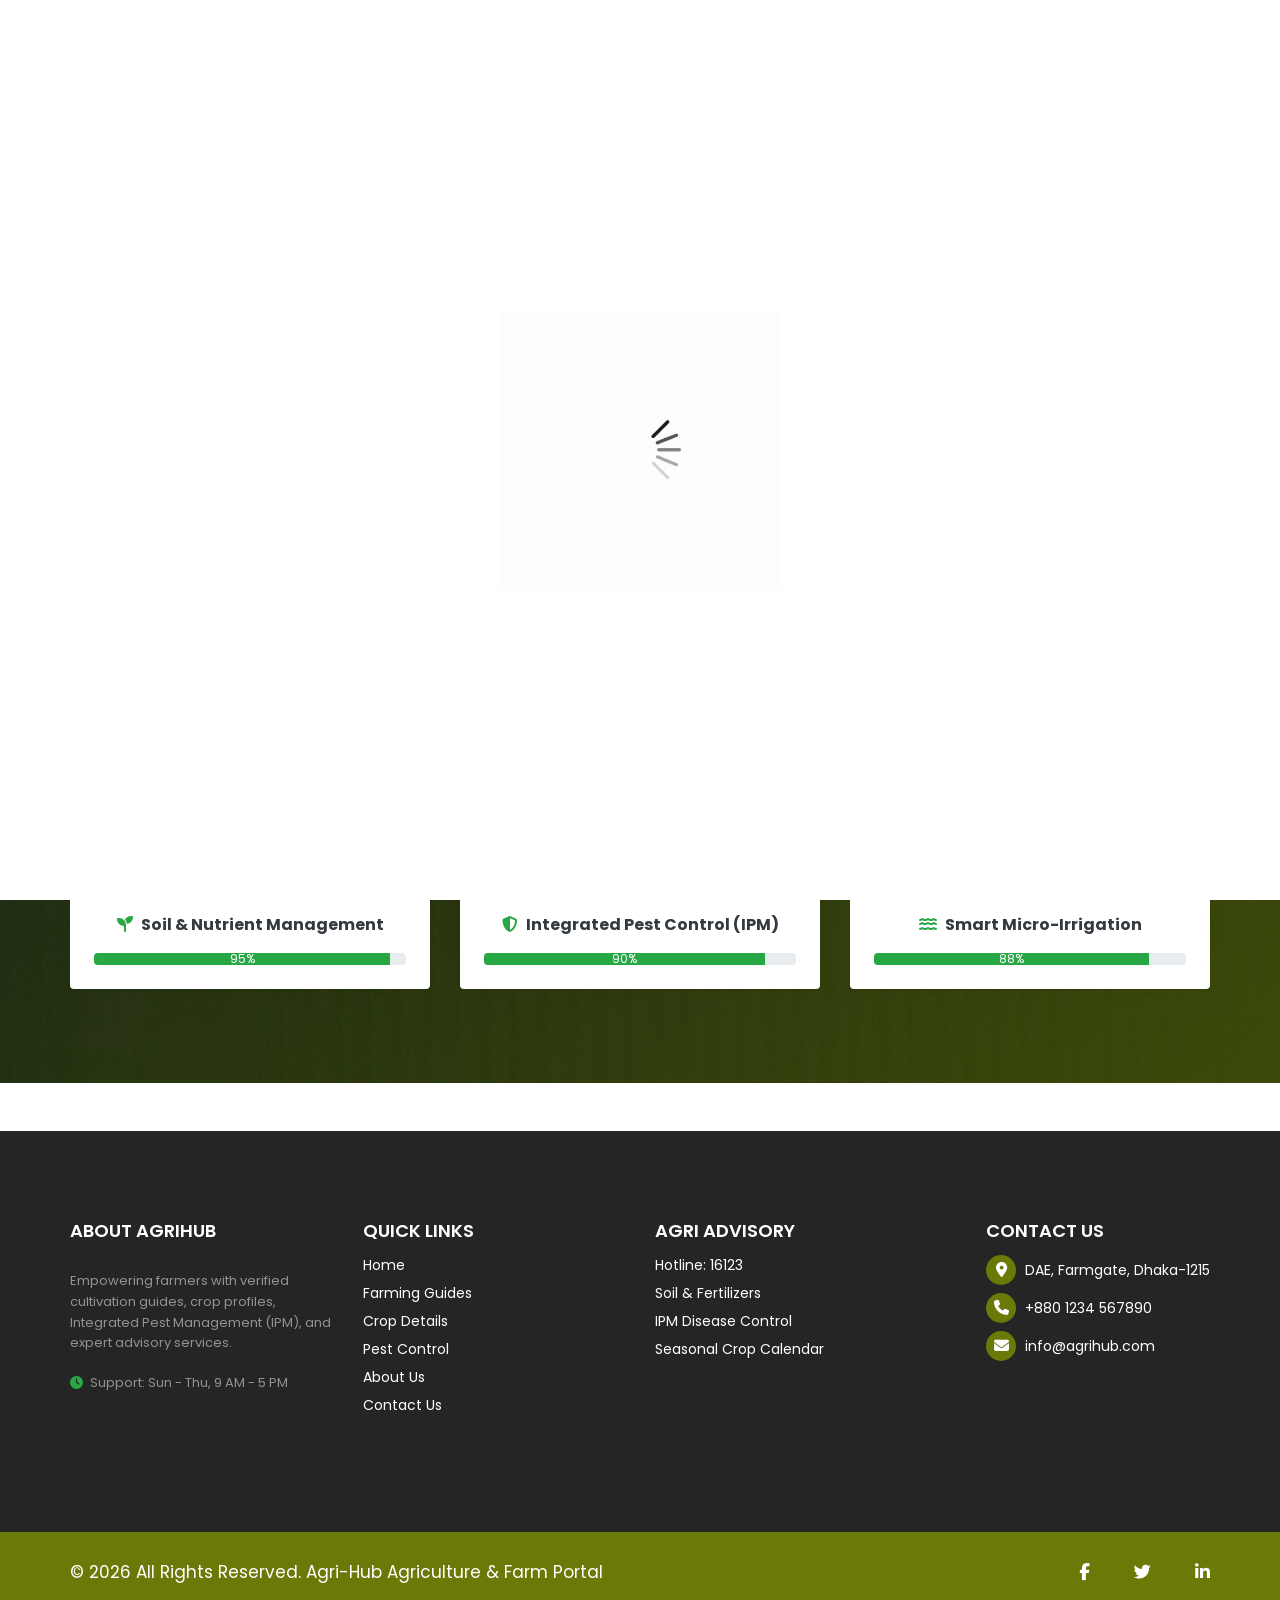
==== about.html @ 5b48caaa "init" ====
<!DOCTYPE html>
<html lang="en">
<head>
   <meta charset="utf-8">
   <meta http-equiv="X-UA-Compatible" content="IE=edge">
   <meta name="viewport" content="width=device-width, initial-scale=1">
   <title>About Us - AgriHub</title>
   
   <link rel="stylesheet" href="css/bootstrap.min.css">
   <link rel="stylesheet" href="css/style.css">
   <link rel="stylesheet" href="css/responsive.css">
   <link rel="icon" href="images/fevicon.png" type="image/gif" />
   <link rel="stylesheet" href="css/owl.carousel.min.css">
   <link rel="stylesheet" href="https://cdnjs.cloudflare.com/ajax/libs/font-awesome/6.7.2/css/all.min.css">
   <link rel="stylesheet" href="css/bootstrap-datepicker.min.css">
</head>
<body class="main-layout inner_page about_page">

   <!-- loader -->
   <div class="loader_bg">
      <div class="loader"><img src="images/loading.gif" alt="#"/></div>
   </div>

   <!-- header section -->
   <header class="header-area">
      <div class="container-fluid px-lg-4">
         <div class="row align-items-center">
            <div class="col-lg-3 col-md-3 col-6">
               <div class="logo">
                  <a href="index.html" class="d-flex align-items-center font-weight-bold text-decoration-none">
                     <i class="fa fa-leaf text-success mr-2" style="font-size: 22px;"></i>
                     <span class="text-dark h4 font-weight-bold mb-0">Agri<span style="color: #6b7908;">Hub</span></span>
                  </a>
               </div>
            </div>
            <div class="col-lg-9 col-md-9 col-6">
               <div class="navbar-area">
                  <nav class="site-navbar">
                     <ul class="nav-menu">
                        <li><a href="index.html">Home</a></li>
                        <li><a href="farming-guides.html">Farming Guides</a></li>
                        <li><a href="crop-details.html">Crop Details</a></li>
                        <li><a href="pest-control.html">Pest Control</a></li>
                        <li><a class="active" href="about.html">About Us</a></li>
                        <li><a href="faq.html">FAQ</a></li>
                        <li><a href="contact.html">Contact</a></li>
                     </ul>
                  </nav>
               </div>
            </div>
         </div>
      </div>
   </header>

   <div class="full_bg"></div>

   <!-- about section -->
   <div class="about mt-5">
      <div class="container-fluid">
         <div class="row d_flex">
            <div class="col-lg-6 col-md-12">
               <div class="titlepage text_align_left">
                  <span>About Us</span>
                  <h2>AGRICULTURE MARKET</h2>
                  <p>We are dedicated to revolutionizing agriculture with sustainable farming methods, fresh organic produce, and modern agricultural solutions. Our team of agronomists and farm specialists work round the clock to deliver excellence.</p>
                  <p class="mt-3">Founded to empower rural farming communities, Agri-Hub bridges traditional field knowledge with scientific research. We strive to improve farmers' livelihoods through actionable insights, weather alerts, and sustainable cultivation practices.</p>
               </div>
            </div>
            <div class="col-lg-6 col-md-12">
               <div class="row d_flex">
                  <div class="col-md-7">
                     <div class="about_img">
                        <figure><img src="images/about_img.jpg" alt="About Agri Hub"/></figure>
                     </div>
                  </div>
                  <div class="col-md-5">
                     <div class="about_img">
                        <figure><img src="images/about_img1.jpg" alt="Agricultural Specialist"/></figure>
                     </div>
                  </div>
               </div>
            </div>
         </div>
      </div>
   </div>

   <!-- competencies section -->
   <div class="choose my-5">
      <div class="container">
         <div class="row">
            <div class="col-md-12">
               <div class="titlepage text_align_center">
                  <h2>Agricultural Competencies & Expertise</h2>
               </div>
            </div>
         </div>
         <div class="row">
            <div class="col-md-4 mb-4">
               <div class="card border-0 shadow-sm p-4 text-center">
                  <h4 class="font-weight-bold text-dark"><i class="fa fa-seedling text-success mr-2"></i>Soil & Nutrient Management</h4>
                  <div class="progress mt-3" style="height: 12px;">
                     <div class="progress-bar bg-success" role="progressbar" style="width: 95%;" aria-valuenow="95" aria-valuemin="0" aria-valuemax="100">95%</div>
                  </div>
               </div>
            </div>
            <div class="col-md-4 mb-4">
               <div class="card border-0 shadow-sm p-4 text-center">
                  <h4 class="font-weight-bold text-dark"><i class="fa fa-shield-alt text-success mr-2"></i>Integrated Pest Control (IPM)</h4>
                  <div class="progress mt-3" style="height: 12px;">
                     <div class="progress-bar bg-success" role="progressbar" style="width: 90%;" aria-valuenow="90" aria-valuemin="0" aria-valuemax="100">90%</div>
                  </div>
               </div>
            </div>
            <div class="col-md-4 mb-4">
               <div class="card border-0 shadow-sm p-4 text-center">
                  <h4 class="font-weight-bold text-dark"><i class="fa fa-water text-success mr-2"></i>Smart Micro-Irrigation</h4>
                  <div class="progress mt-3" style="height: 12px;">
                     <div class="progress-bar bg-success" role="progressbar" style="width: 88%;" aria-valuenow="88" aria-valuemin="0" aria-valuemax="100">88%</div>
                  </div>
               </div>
            </div>
         </div>
      </div>
   </div>

   <!-- footer -->
   <footer>
      <div class="footer">
         <div class="container">
            <div class="row">
               <div class="col-lg-3 col-md-6 mb-4">
                  <div class="hedingh3 text_align_left">
                     <h3>About AgriHub</h3>
                     <p class="text-white-50 small mt-3" style="line-height: 1.6;">Empowering farmers with verified cultivation guides, crop profiles, Integrated Pest Management (IPM), and expert advisory services.</p>
                     <p class="text-white-50 small mb-0"><i class="fa fa-clock mr-1 text-success"></i> Support: Sun - Thu, 9 AM - 5 PM</p>
                  </div>
               </div>
               <div class="col-lg-3 col-md-6 mb-4">
                  <div class="hedingh3 text_align_left">
                     <h3>Quick Links</h3>
                     <ul class="menu_footer">
                        <li><a href="index.html">Home</a></li>
                        <li><a href="farming-guides.html">Farming Guides</a></li>
                        <li><a href="crop-details.html">Crop Details</a></li>
                        <li><a href="pest-control.html">Pest Control</a></li>
                        <li><a href="about.html">About Us</a></li>
                        <li><a href="contact.html">Contact Us</a></li>
                     </ul>
                  </div>
               </div>
               <div class="col-lg-3 col-md-6 mb-4">
                  <div class="hedingh3 text_align_left">
                     <h3>Agri Advisory</h3>
                     <ul class="menu_footer">
                        <li><a href="contact.html">Hotline: 16123</a></li>
                        <li><a href="farming-guides.html">Soil & Fertilizers</a></li>
                        <li><a href="pest-control.html">IPM Disease Control</a></li>
                        <li><a href="crop-details.html">Seasonal Crop Calendar</a></li>
                     </ul>
                  </div>
               </div>
               <div class="col-lg-3 col-md-6 mb-4">
                  <div class="hedingh3 flot_right text_align_left">
                     <h3>Contact Us</h3>
                     <ul class="top_infomation">
                        <li><i class="fa fa-map-marker-alt" aria-hidden="true"></i> DAE, Farmgate, Dhaka-1215</li>
                        <li><i class="fa fa-phone" aria-hidden="true"></i> +880 1234 567890</li>
                        <li><i class="fa fa-envelope" aria-hidden="true"></i> <a href="mailto:info@agrihub.com">info@agrihub.com</a></li>
                     </ul>
                  </div>
               </div>
            </div>
         </div>
           
         <div class="copyright">
            <div class="container">
               <div class="row d_flex">
                  <div class="col-md-8">
                     <p>© 2026 All Rights Reserved. Agri-Hub Agriculture & Farm Portal</p>
                  </div>
                  <div class="col-md-4">
                     <ul class="social_icon">
                        <li><a href="javascript:void(0)"><i class="fa-brands fa-facebook-f" aria-hidden="true"></i></a></li>
                        <li><a href="javascript:void(0)"><i class="fa-brands fa-twitter" aria-hidden="true"></i></a></li>
                        <li><a href="javascript:void(0)"><i class="fa-brands fa-linkedin-in" aria-hidden="true"></i></a></li>
                     </ul>
                  </div>
               </div>
            </div>
         </div>
      </div>
   </footer>

   <!-- Javascript files-->
   <script src="js/jquery.min.js"></script>
   <script src="js/bootstrap.bundle.min.js"></script>
   <script src="js/jquery-3.0.0.min.js"></script>
   <script src="js/owl.carousel.min.js"></script>
   <script src="js/bootstrap-datepicker.min.js"></script>
   <script src="js/custom.js"></script>
</body>
</html>
---- css/style.css ----
/*--------------------------------------------------------------------- 
File Name: style.css 
---------------------------------------------------------------------*/


/*--------------------------------------------------------------------- 
import Fonts -
--------------------------------------------------------------------*/

@import url('https://fonts.googleapis.com/css?family=Poppins:100,100i,200,200i,300,300i,400,400i,500,500i,600,600i,700,700i,800,800i,900,900i');
@import url('https://fonts.googleapis.com/css?family=Roboto:300,400,500,700,900&display=swap');
@import url('https://fonts.googleapis.com/css?family=Raleway:400,500,600,700,800,900&display=swap');

/*****---------------------------------------- 1) 
 2) font-family: 'Poppins', sans-serif;
 ----------------------------------------*****/


/*--------------------------------------------------------------------- 
import Files 
---------------------------------------------------------------------*/

@import url(normalize.css);
@import url(icomoon.css);
@import url(font-awesome.min.css);
@import url(nice-select.css);

/*--------------------------------------------------------------------- 
basic 
---------------------------------------------------------------------*/

* {
    box-sizing: border-box !important;
}

.container {
    max-width: 1170px;
}

html {
    scroll-behavior: smooth;
    overflow-x: hidden;
}

body {
    color: #666666;
    font-size: 14px;
    font-family: 'Poppins', sans-serif;
    line-height: 1.80857;
    font-weight: normal;
    overflow-x: hidden;
}

a {
    color: #1f1f1f;
    text-decoration: none !important;
    outline: none !important;
    -webkit-transition: all .3s ease-in-out;
    -moz-transition: all .3s ease-in-out;
    -ms-transition: all .3s ease-in-out;
    -o-transition: all .3s ease-in-out;
    transition: all .3s ease-in-out;
}

h1,
h2,
h3,
h4,
h5,
h6 {
    letter-spacing: 0;
    font-weight: normal;
    position: relative;
    padding: 0;
    font-weight: normal;
    line-height: normal;
    color: #111111;
    margin: 0
}

h1 {
    font-size: 24px;
}

h2 {
    font-size: 22px;
}

h3 {
    font-size: 18px;
}

h4 {
    font-size: 16px
}

h5 {
    font-size: 14px
}

h6 {
    font-size: 13px
}

*,
*::after,
*::before {
    -webkit-box-sizing: border-box;
    -moz-box-sizing: border-box;
    box-sizing: border-box;
}

h1 a,
h2 a,
h3 a,
h4 a,
h5 a,
h6 a {
    color: #212121;
    text-decoration: none!important;
    opacity: 1
}

button:focus {
    outline: none;
}

ul,
li,
ol {
    margin: 0px;
    padding: 0px;
    list-style: none;
}

p {
    margin: 0px;
    font-weight: normal;
    font-size: 17px;
    line-height: 28px;
    color: #2d2d2d;
}

a {
    color: #222222;
    text-decoration: none;
    outline: none !important;
}

a,
.btn {
    text-decoration: none !important;
    outline: none !important;
    -webkit-transition: all .3s ease-in-out;
    -moz-transition: all .3s ease-in-out;
    -ms-transition: all .3s ease-in-out;
    -o-transition: all .3s ease-in-out;
    transition: all .3s ease-in-out;
}

img {
    max-width: 100%;
    height: auto;
}

 :focus {
    outline: 0;
}

.btn-custom {
    margin-top: 20px;
    background-color: transparent !important;
    border: 2px solid #ddd;
    padding: 12px 40px;
    font-size: 16px;
}

.lead {
    font-size: 18px;
    line-height: 30px;
    color: #767676;
    margin: 0;
    padding: 0;
}

.form-control:focus {
    border-color: #ffffff !important;
    box-shadow: 0 0 0 .2rem rgba(255, 255, 255, .25);
}

.navbar-form input {
    border: none !important;
}

.badge {
    font-weight: 500;
}

blockquote {
    margin: 20px 0 20px;
    padding: 30px;
}

button {
    border: 0;
    margin: 0;
    padding: 0;
    cursor: pointer;
}

.full {
    float: left;
    width: 100%;
}

.full {
    width: 100%;
    float: left;
    margin: 0;
    padding: 0;
}

.titlepage {
    padding-bottom: 50px;
}
.titlepage span  {
    font-size: 24px;
    color: #6b7908;
    line-height: 30px;
    font-weight: bold;
    padding-bottom: 15px;
    display:block;
    text-transform: uppercase;
}
.titlepage h2 {
    font-size: 28px;
    color: #999998;
    line-height: 36px;
    font-weight: bold;
    display: block;
    text-transform: uppercase;
}

.titlepage p {
    padding-top: 0px;
}

.d_flex {
    display: flex;
    align-items: center;
    flex-wrap: wrap;
}

.read_more {
    font-size: 16px;
    background: #323232;
    max-width: 203px;
    width: 100%;
    transition: ease-in all 0.5s;
    color: #fff;
    display: block;
    height: 80px;
    line-height: 80px;
    text-align: center;
    border-radius: 5px;
    text-transform: uppercase;
    font-weight: bold;
}

.read_more:hover {
    background: #6b7908;
    color: #fff;
}

.text_align_left {
    text-align: left;
}

.text_align_right {
    text-align: right;
}

.text_align_center {
    text-align: center;
}

.img_responsive {
    max-width: 100%;
}


/**-- heading section --**/


/*---------------------------- preloader area ----------------------------*/

.loader_bg {
    position: fixed;
    z-index: 9999999;
    background: #fff;
    width: 100%;
    height: 100%;
}

.loader {
    height: 100%;
    width: 100%;
    position: absolute;
    left: 0;
    top: 0;
    display: flex;
    justify-content: center;
    align-items: center;
}

.loader img {
    width: 280px;
}


/*-- header --*/

/*-- header --*/

.header-area {
    border-top: #6b7908 solid 5px;
    width: 100%;
    position: sticky;
    top: 0;
    z-index: 99999;
    min-height: 75px;
    background: rgba(255, 255, 255, 0.96);
    backdrop-filter: blur(10px);
    box-shadow: 0 4px 20px rgba(0, 0, 0, 0.08);
    display: flex;
    align-items: center;
}

.logo a {
    color: #1c1c1b;
    font-size: 24px;
    font-weight: 700;
    text-transform: uppercase;
    text-decoration: none;
}
.logo a span {
    color: #6b7908;  
}

.navbar-area {
    text-align: center;
    display: flex;
    justify-content: center;
}

.site-navbar {
    display: flex;
    justify-content: space-between;
    align-items: center;
}

.site-navbar ul.nav-menu {
    margin: 0;
    padding: 0;
    list-style: none;
    display: flex;
    align-items: center;
    gap: 8px;
}

.site-navbar ul.nav-menu li {
    padding-right: 0;
}

.site-navbar ul.nav-menu li a {
    color: #2c3e50;
    font-size: 15px;
    font-weight: 600;
    padding: 8px 18px;
    border-radius: 20px;
    transition: all 0.3s ease;
    text-decoration: none;
    display: block;
}

.site-navbar ul.nav-menu li a:hover {
    color: #6b7908;
    background: rgba(107, 121, 8, 0.1);
}

.site-navbar ul.nav-menu li a.active {
    color: #ffffff !important;
    background-color: #6b7908 !important;
    box-shadow: 0 4px 12px rgba(107, 121, 8, 0.35);
}

.btn-admin-portal {
    background-color: transparent;
    color: #6b7908;
    border: 2px solid #6b7908;
    padding: 6px 18px;
    border-radius: 20px;
    font-weight: 700;
    font-size: 14px;
    transition: all 0.3s ease;
    text-decoration: none;
    display: inline-block;
}

.btn-admin-portal:hover {
    background-color: #6b7908;
    color: #ffffff !important;
    box-shadow: 0 4px 12px rgba(107, 121, 8, 0.35);
    text-decoration: none;
}

/* navbar regular css end */


/* nav-toggler css start */

.nav-toggler {
    border: 3px solid #363636;
    padding: 5px;
    background-color: transparent;
    cursor: pointer;
    height: 39px;
    display: none;
    z-index: 99999;
}

.nav-toggler span,
.nav-toggler span:before,
.nav-toggler span:after {
    width: 28px;
    height: 3px;
    background-color: #363636;
    display: block;
    transition: .3s;
}

.nav-toggler span:before {
    content: '';
    transform: translateY(-9px);
}

.nav-toggler span:after {
    content: '';
    transform: translateY(6px);
}

.nav-toggler.toggler-open span {
    background-color: transparent;
}

.nav-toggler.toggler-open span:before {
    transform: translateY(0px) rotate(45deg);
}

.nav-toggler.toggler-open span:after {
    transform: translateY(-3px) rotate(-45deg);
}


/* nav-toggler css start */


/* intro-area css start */

.intro-area {
    height: calc(100vh - 61px);
    display: flex;
    align-items: center;
    text-align: center;
    color: #fff;
}



ul.email li {
     display: inline-block;
     padding-right: 30px;
}
ul.email li:last-child {padding-right: 0;}
ul.email li a {
     color: #6b7908;
     font-size: 17px;
     text-transform: uppercase;
}

ul.email li i {
     color: #1a1b1b;
     font-size: 19px;
     ;
     padding-left: 10px;
}

/** end header **/


/** banner section **/


.relative {
     left: 5%;
     right: 5%;
     text-align: left;
}

.carousel-item {
     height: 100%;
     width: 100%;
}
.carousel-img-wrap {
     position: relative;
     width: 100%;
     height: 100vh;
     overflow: hidden;
}
.carousel-img-wrap img {
     width: 100%; 
     height: 100vh;
     object-fit: cover;
}
.carousel-overlay {
     position: absolute;
     top: 0;
     left: 0;
     width: 100%;
     height: 100%;
     background: linear-gradient(180deg, rgba(0,0,0,0.25) 0%, rgba(0,0,0,0.65) 100%);
}
.carousel-caption {
     bottom: 90px;
     z-index: 100;
     padding-bottom: 0;
}
.carousel-caption h2 {
     font-size: 2.8rem;
     text-shadow: 0 2px 10px rgba(0,0,0,0.6);
}
.slider_main .carousel-indicators {
     display: flex;
     bottom: 40px;
     z-index: 99;
}
.slider_main .carousel-indicators li {
     width: 12px;
     height: 12px;
     border-radius: 50%;
     background-color: rgba(255, 255, 255, 0.5);
     margin: 0 5px;
     border: none;
     transition: all 0.3s ease;
}
.slider_main .carousel-indicators li.active {
     width: 32px;
     border-radius: 6px;
     background-color: #6b7908;
}

#banner1 .carousel-control-prev,
#banner1 .carousel-control-next {
     width: 48px;
     height: 48px;
     background-color: rgba(255, 255, 255, 0.85);
     color: #1a330e;
     font-size: 20px;
     opacity: 0.9;
     top: 50%;
     transform: translateY(-50%);
     z-index: 999;
     border-radius: 50%;
     display: flex;
     align-items: center;
     justify-content: center;
     box-shadow: 0 4px 15px rgba(0,0,0,0.25);
     transition: all 0.3s ease-in-out;
}

#banner1 .carousel-control-prev {
     left: 25px;
}

#banner1 .carousel-control-next {
     right: 25px;
}

#banner1 .carousel-control-next:focus,
#banner1 .carousel-control-next:hover,
#banner1 .carousel-control-prev:focus,
#banner1 .carousel-control-prev:hover {
     background-color: #6b7908;
     color: #ffffff;
     opacity: 1;
     transform: translateY(-50%) scale(1.1);
     box-shadow: 0 6px 20px rgba(107, 121, 8, 0.5);
}



/** end banner section **/

/** about section **/

.about {
    background: #fff;
    padding-top: 90px;
}


.about_img figure {
    margin: 0;
}


.about_img figure img {
    transition: ease-in all 0.5s; 
    border-radius: 5px;
}

.about .titlepage {
    padding-bottom: 0;
    max-width: 610px;
    width: 100%;
    float: right;
}

.about .titlepage p {
    padding-top: 20px;
    color: #999998;
}

.about .read_more {
    margin-top: 35px;
}

.about_img figure img:hover {
    box-shadow: 0 0 16px 3px #635d5d38;
    transition: ease-in all 0.5s;
}


/** end about section **/


/** services section **/

.services {
    background: #fff;
    padding-top: 90px;
}

.services .titlepage {
    padding-bottom: 30px;
}

.services_box_main {
    background: #ffffff;
    border-radius: 16px;
    overflow: hidden;
    box-shadow: 0 10px 30px rgba(0, 0, 0, 0.07);
    border: 1px solid #eef2f5;
    transition: all 0.4s ease-in-out;
    margin-bottom: 30px;
    height: 100%;
    display: flex;
    flex-direction: column;
}

.services_box_main:hover {
    transform: translateY(-8px);
    box-shadow: 0 20px 40px rgba(107, 121, 8, 0.18);
    border-color: #6b7908;
}

.services_box {
    margin-top: 0;
    box-shadow: none;
    background: #fff;
    margin-bottom: 0;
    border-radius: 0;
}

.services_box figure {
    margin: 0;
    overflow: hidden;
    position: relative;
    height: 220px;
}

.services_box figure img {
    border-radius: 0;
    width: 100%;
    height: 100%;
    object-fit: cover;
    transition: transform 0.5s ease;
}

.services_box_main:hover .services_box figure img {
    transform: scale(1.08);
}

.veget {
    padding: 30px 25px 20px 25px;
    border-radius: 0;
    margin-top: 0;
    position: relative;
    background: #fff;
    flex-grow: 1;
}

.services_box h3 {
    color: #1a252c;
    font-size: 22px;
    line-height: 28px;
    font-weight: 700;
    padding-bottom: 12px;
    text-transform: capitalize;
}

.services_box p {
    color: #666666;
    font-size: 14px;
    line-height: 1.6;
    margin-bottom: 0;
}

.services_box_main .read_more_btn {
    margin: 0 25px 25px 25px;
    display: inline-block;
    padding: 12px 24px;
    background: #6b7908;
    color: #ffffff;
    font-size: 14px;
    font-weight: 600;
    border-radius: 25px;
    text-align: center;
    transition: all 0.3s ease;
    text-decoration: none !important;
}

.services_box_main:hover .read_more_btn {
    background: #323232;
    color: #ffffff;
    box-shadow: 0 5px 15px rgba(0,0,0,0.2);
}

/** end services section **/



/** customers **/

.customers {
    background: #fff;
    padding-top: 90px;
    padding-bottom: 90px;
}
.customers .titlepage {padding-bottom: 15px;}
.clients_banner .relative {
    position: inherit;
    bottom: 0;
    padding: 0;
}
.custom { text-align: left;  }
.custom {
    box-shadow: 0 0 38px rgba(2, 3, 8, 0.15);
    margin: 36px 0;
    padding: 40px;
}
.custom i img {
    border-radius: 50%;
    border: #6b7908e3 solid 10px;
}
.clint {
    text-align: left;
    padding-left: 20px;
}
.clint h4 {
    color: #6b7908;
    font-size: 20px;
    line-height: 20px;
    font-weight: bold;
}

.clint span {
    display: block;
    line-height: 20px;
    font-size: 16px;
    color: #303030;
}

.custom p {
   
    line-height: 30px;
    padding: 30px 0px;
    
}

#myCarousel .carousel-indicators {
    display: none;
}

#myCarousel .carousel-control-prev,
#myCarousel .carousel-control-next {
    width: 76px;
    height: 76px;
    color: #000;
    font-size: 40px;
    opacity: 1;
    top: 49%;
    z-index: 999;
}

#myCarousel .carousel-control-prev {
    left: 4%;
}

#myCarousel .carousel-control-next {
    right: 4%;
}

#myCarousel .carousel-control-next:focus,
#myCarousel .carousel-control-next:hover,
#myCarousel .carousel-control-prev:focus,
#myCarousel .carousel-control-prev:hover {
    color: #000;
}


/** end customers **/

/** choose section **/


.choose {
    background: linear-gradient(135deg, rgba(20, 30, 20, 0.88) 0%, rgba(55, 68, 8, 0.90) 100%), url(../images/chose.jpg);
    background-repeat: no-repeat;
    background-position: center;
    background-size: cover;
    padding: 90px 0 70px 0;
}

.choose .titlepage h2 {
    color: #ffffff !important;
}

.impact_card {
    background: rgba(255, 255, 255, 0.12);
    backdrop-filter: blur(12px);
    -webkit-backdrop-filter: blur(12px);
    border: 1px solid rgba(255, 255, 255, 0.22);
    border-radius: 16px;
    padding: 35px 20px;
    transition: all 0.35s ease-in-out;
    margin-bottom: 20px;
    box-shadow: 0 10px 30px rgba(0, 0, 0, 0.15);
}

.impact_card:hover {
    transform: translateY(-8px);
    background: rgba(255, 255, 255, 0.22);
    border-color: rgba(255, 255, 255, 0.45);
    box-shadow: 0 20px 40px rgba(0, 0, 0, 0.25);
}

.impact_icon {
    width: 65px;
    height: 65px;
    background: rgba(255, 255, 255, 0.2);
    border-radius: 50%;
    display: flex;
    align-items: center;
    justify-content: center;
    margin: 0 auto 18px auto;
    font-size: 26px;
    color: #ffd700;
}

.impact_card h3 {
    font-size: 42px;
    font-weight: 800;
    color: #ffffff;
    margin-bottom: 6px;
    line-height: 1;
}

.impact_card span {
    color: rgba(255, 255, 255, 0.9);
    font-size: 15px;
    font-weight: 600;
    text-transform: uppercase;
    letter-spacing: 0.5px;
    display: block;
}

/** end choose section **/


/** news section **/

.news {
    background: #fff;
    padding-top: 90px;
}

.news .titlepage {padding-bottom: 20px;}


.latest {
    background: #fff;
    margin-top: 30px;
}
.box_desho {box-shadow: 0 0 38px rgba(2, 3, 8, 0.15);}

.latest figure {
    margin: 0;
}

.latest span {
    background: #6b7908;
    width: 79px;
    height: 68px;
    margin: 0 auto;
    z-index: 999999;
    line-height: 15px;
    color: #fff;
    top: 30px;
    position: absolute;
    left: 0;
    right: 0;
    text-transform: uppercase;
    text-align: left;
    display: flex;
    justify-content: center;
    align-items: center;
}

.nostrud {
    padding: 20px 15px 0px 15px;
}
.nostrud p {
    padding-top: 10px;
}

.nostrud h3 {
    color: #333333;
    font-size: 20px;
    line-height: 30px;
    font-weight: bold;
}



.nostrud .read_more {
    display: inline;
    background: transparent;
    color: #6b7908;
    text-align: left;
}

.nostrud .read_more:hover {
    color:#323232;
}


/** end news section **/


/** contact  **/

.contact {
    background: #fff;
    padding-top: 90px;
}

.map-responsive {margin-top: 90px;}
.contact_box {
    background: #ffffff;
    border-radius: 15px;
    box-shadow: 0 15px 35px rgba(0, 0, 0, 0.08);
    border: 1px solid #eef2f5;
}

.main_form .form_control {
    padding: 0 18px;
    margin-bottom: 10px;
    width: 100%;
    height: 52px;
    background: #f9fbfd;
    color: #333333;
    font-size: 15px;
    font-weight: 400;
    border: 1.5px solid #e1e8ed;
    border-radius: 8px;
    transition: all 0.3s ease-in-out;
}

.main_form .form_control:focus,
.main_form .textarea:focus {
    background: #ffffff;
    border-color: #6b7908;
    box-shadow: 0 0 0 3px rgba(107, 121, 8, 0.15);
    outline: none;
}

.main_form .textarea {
    margin-bottom: 10px;
    width: 100%;
    background: #f9fbfd;
    color: #333333 !important;
    font-size: 15px;
    font-weight: 400;
    padding: 15px 18px;
    border: 1.5px solid #e1e8ed;
    border-radius: 8px;
    height: 140px;
    transition: all 0.3s ease-in-out;
}

.main_form .send_btn {
    font-size: 16px;
    transition: all 0.3s ease-in-out;
    background-color: #6b7908;
    text-transform: uppercase;
    color: #ffffff;
    padding: 0 35px;
    display: inline-block;
    font-weight: 600;
    height: 54px;
    line-height: 54px;
    border-radius: 30px;
    border: none;
    letter-spacing: 0.5px;
}

.main_form .send_btn:hover {
    background-color: #525d06;
    color: #ffffff;
    transform: translateY(-2px);
    box-shadow: 0 8px 20px rgba(107, 121, 8, 0.35);
}

#request *::placeholder {
    color: #a0aec0;
    opacity: 1;
}

.datepicker-days {
    padding: 20px;
}


/** end contact  **/




/** footer **/

.footer {
    padding-top: 70px;
    background: #252525;
    text-align: center;
}


.hedingh3  {padding-top: 20px;}
.hedingh3 h3 {
    color: #fff;
    font-size: 18px;
    padding-bottom: 14px;
    line-height: 20px;
    font-weight: 600;
    text-align: left;
    text-transform: uppercase;
}

.hedingh3 p {
    color: #fff;
    text-align: left;
    margin-bottom: 15px;
    font-size: 13px;
}

ul.menu_footer {
    text-align: left;
    margin-bottom: 15px;
}

ul.menu_footer li a {
    color: #fff;
    font-size: 14px;
    line-height: 20px;
    padding-bottom: 8px;
    display: block;
}

ul.menu_footer li a:hover {
    color: #6b7908;
}

.newsl {
    width: 100%;
    height: 51px;
    background: #fff;
    color: #c9c7c7;
    font-size: 17px;
    font-weight: normal;
    box-shadow: inherit;
    padding: 0 15px;
    border: #fff solid 2px;
    margin-bottom: 20px;
   
}

.subsci_btn {
    font-size: 16px;
    transition: ease-in all 0.5s;
    background-color: #6b7908;
    text-transform: uppercase;
    color: #fff;
    display: block;
    font-weight: normal;
    line-height: 59px;
    height: 59px;
    max-width: 70px;
    width: 100%;
    display: block;
    border:inherit;
    border-radius:0px;
}

.subsci_btn:hover {
    transition: ease-in all 0.5s;
    box-shadow: 0 0 10px 0px #dddddd5e;
}

#colof *::placeholder {
    color: #c9c7c7;
    opacity: 1;
}

ul.recent li {
    display: flex;
    color: #fff;
    font-size: 15px;
    line-height: 20px;
    margin-bottom: 20px;
}

ul.recent li img {
    width: 61px;
    height: 46px;
    margin-right: 13px;
}

.flot_right {float: right;}


ul.top_infomation li {
    padding-bottom: 8px;
    display: block;
    font-size: 14px;
    color: #fff;
}

ul.top_infomation li i {
    margin-right: 5px;
    color: #fff;
    text-align: center;
    width: 30px;
    height: 30px;
    border-radius: 30px;
    background: #6b7908;
    line-height: 30px;
    font-size: 15px;
}

ul.top_infomation li a {
    color: #fff;
}

ul.top_infomation li a:hover {
    color: #6b7908;
}

.copyright {
    margin-top: 70px;
    padding-top: 25px;
    padding-bottom: 25px;
    background: #6b7908;
}
ul.social_icon {text-align: right;}
ul.social_icon li {
    display: inline-block;
    margin-left: 40px;
}

ul.social_icon li a i {
    font-size: 17px;
    color: #fff;
    transition: ease-in all 0.5s;
    line-height: 30px;
    border-radius: 50px;
    text-align: center;
}

ul.social_icon li a i:hover {
    color: #111111;
    transition: ease-in all 0.5s;

}

.copyright p {
    color: #fff;
    font-size: 17px;
    line-height: 22px;
    text-align: left;
    font-weight: normal;
}

.copyright a {
    color: #fff;
}

/* Breadcrumb Section */
.breadcrumb-banner {
    background: linear-gradient(135deg, rgba(20, 30, 20, 0.85) 0%, rgba(55, 68, 8, 0.88) 100%), url(../images/banner.jpg);
    background-size: cover;
    background-position: center;
    padding: 70px 0 60px 0;
    color: #ffffff;
}

.breadcrumb-banner h1 {
    font-size: 36px;
    font-weight: 700;
    margin-bottom: 10px;
    color: #ffffff;
}

.breadcrumb-custom {
    background: transparent;
    padding: 0;
    margin-bottom: 0;
    justify-content: center;
}

.breadcrumb-custom .breadcrumb-item {
    font-size: 15px;
    font-weight: 500;
}

.breadcrumb-custom .breadcrumb-item a {
    color: #ffd700;
    text-decoration: none;
}

.breadcrumb-custom .breadcrumb-item a:hover {
    color: #ffffff;
}

.breadcrumb-custom .breadcrumb-item.active {
    color: rgba(255, 255, 255, 0.8);
}

.breadcrumb-custom .breadcrumb-item+.breadcrumb-item::before {
    color: rgba(255, 255, 255, 0.6);
    content: "\f105";
    font-family: "Font Awesome 6 Free";
    font-weight: 900;
}

/* FAQ Accordion Styling */
.faq-section {
    padding: 70px 0;
    background: #f8fafc;
}

.faq-card {
    border: 1px solid #e2e8f0;
    border-radius: 12px !important;
    overflow: hidden;
    margin-bottom: 16px;
    box-shadow: 0 4px 15px rgba(0, 0, 0, 0.03);
    transition: all 0.3s ease;
}

.faq-card:hover {
    border-color: #6b7908;
    box-shadow: 0 8px 25px rgba(107, 121, 8, 0.12);
}

.faq-header button {
    width: 100%;
    text-align: left;
    font-size: 17px;
    font-weight: 600;
    color: #1a252c;
    background: #ffffff;
    padding: 18px 24px;
    border: none;
    display: flex;
    align-items: center;
    justify-content: space-between;
    text-decoration: none !important;
    transition: color 0.3s ease;
}

.faq-header button:focus {
    box-shadow: none;
}

.faq-header button:not(.collapsed) {
    color: #6b7908;
    background: #f4f7ee;
}

.faq-header button .faq-icon-arrow {
    transition: transform 0.3s ease;
}

.faq-header button:not(.collapsed) .faq-icon-arrow {
    transform: rotate(180deg);
}

.faq-body {
    padding: 20px 24px;
    font-size: 15px;
    line-height: 1.7;
    color: #4a5568;
    background: #ffffff;
    border-top: 1px solid #edf2f7;
}

.copyright a:hover {
    color: #111111;
}


/** end footer **/


/**  inner page css **/

.inner_page .header-area {
    background: #dddddd7a;
    position: inherit;
}
.testimonail_page .footer {
    margin-top: 0;
}

.about_page .about, .service_page .services, .blog_page .news {padding-bottom: 90px;}
---- css/responsive.css ----
/*--------------------------------------------------------------------- 
File Name: responsive.css 
---------------------------------------------------------------------*/

@media (min-width: 1343px) and (max-width: 1500px) {
  
}

@media (min-width: 1200px) and (max-width: 1342px) {
   
  
}

@media (min-width: 992px) and (max-width: 1199px) {
   
    .site-navbar ul li {
        padding-right: 37px;
    }
   
   ul.recent li {font-size: 13px;}
   .titlepage h2 {
    font-size: 39px;
    line-height: 39px;
   }
}

@media (min-width: 768px) and (max-width: 991px) {
   
    .site-navbar ul li {
        padding-right: 7px;
    }
   ul.email li {

    padding-right: 11px;
}
.willom  h1 {
        font-size: 56px;
        line-height: 70px;
    }
   
   .about .titlepage {padding-bottom: 30px; max-width: inherit;}
    .titlepage h2 {
    font-size: 37px;
    line-height: 37px;
    }
    .nostrud h3 {
        font-size: 20px;
        line-height: 21px;
    }
    .point h3 {
    max-width: 159px;
    height: 159px;
}
    .services_box h3 {
    font-size: 22px;
    line-height: 21px;
   }
   .veget {
    padding: 30px 15px;
}

}

@media (min-width: 576px) and (max-width: 767px) {
  
    
   .willom h1 {
    font-size: 49px;
    line-height: 60px;}
    #myCarousel .carousel-control-next {
        right: 1%;
    }
    #myCarousel .carousel-control-prev {
        left: 1%;
    }
   .titlepage h2 {
    font-size: 46px;
    line-height: 50px;}
   
   .about_img {
    margin-top: 30px;
}
       .about .titlepage { max-width: inherit;}
  
    .d_none {
        display: none !important;
    }
    .services_box {
    max-width: 371px;
    margin: 0 auto;
    margin-top: 30px;
    margin-bottom: 50px;
}
    .latest {
        max-width: 370px;
        margin: 0 auto;
        margin-bottom: 55px;
    }
    .flot_right {float: inherit;}
    ul.social_icon {
    text-align: center;
    margin-top: 20px;
}
    /* navbar css for mobile start */
    .nav-toggler {
        display: block;
        position: absolute;
        right: 15px;
        z-index: 99999;
    }
    .site-navbar {
        min-height: 60px;
    }
    .site-navbar ul {
        position: absolute;
        width: 100%;
        left: -15px;
        top: 60px;
        flex-direction: column;
        align-items: center;
        background-color: #fff;
        max-height: 0;
        overflow: hidden;
        transition: .3s;
        z-index: 99999;
        box-shadow: 0 0 10px rgb(192, 190, 182);
    }
    .site-navbar ul li {
        width: 100%;
        text-align: left;
        padding-right: 0;
    }
   .site-navbar ul li a {
    padding: 0px 25px 0px 25px;
    line-height: 40px;
}
    .site-navbar ul.open {
        max-height: 100vh;
        padding-bottom: 25px;
        overflow: visible;
    }
    /* navbar css for mobile end */
}

@media (max-width: 575px) {
   
    .logo {
        text-align: left;
    }
    .willom h1 {
        font-size: 27px;
line-height: 40px;padding: 46px 21px;
    }
    #myCarousel .carousel-control-next {
        right: 1%;
    }
    #myCarousel .carousel-control-prev {
        left: 1%;
    }
    .titlepage h2 {
        font-size: 37px;
        line-height: 45px;
    }
    .about_img {
    margin-top: 30px;
}
       .about .titlepage { max-width: inherit;}
       .custom {padding: 40px 12px;}
       .services_box {
    max-width: 371px;
    margin: 0 auto;
    margin-top: 30px;
    margin-bottom: 50px;
}
    .latest {
        max-width: 317px;
        margin: 0 auto;
       
        margin-top: 30px;
    }
    .titlepage h2 {
        line-height: 40px;
        font-size: 28px;
    }
    .d_none {
        display: none !important;
    }
       .flot_right {float: inherit;}
    ul.social_icon {
    text-align: center;
    margin-top: 20px;
}
    /* navbar css for mobile start */
    .navbar-area {
        margin-top: -67px;
    }
    .nav-toggler {
        display: block;
        position: absolute;
        right: 15px;
        z-index: 99999;
    }
    .site-navbar {
        min-height: 60px;
    }
    .site-navbar ul {
        position: absolute;
        width: 100%;
        left: 0px;
        top: 0px;
        flex-direction: column;
        align-items: center;
        background-color: #fff;
        max-height: 0;
        overflow: hidden;
        transition: .3s;
        z-index: 99999;
        box-shadow: 0 0 10px rgb(192, 190, 182);
    }
    .site-navbar ul li {
        width: 100%;
        text-align: left;
        padding-right: 0;
    }
       .site-navbar ul li a {
    padding: 0px 25px 0px 25px;
    line-height: 40px;
}
    .site-navbar ul.open {
        max-height: 100vh;
        padding-bottom: 25px;
        overflow: visible;
    }
}
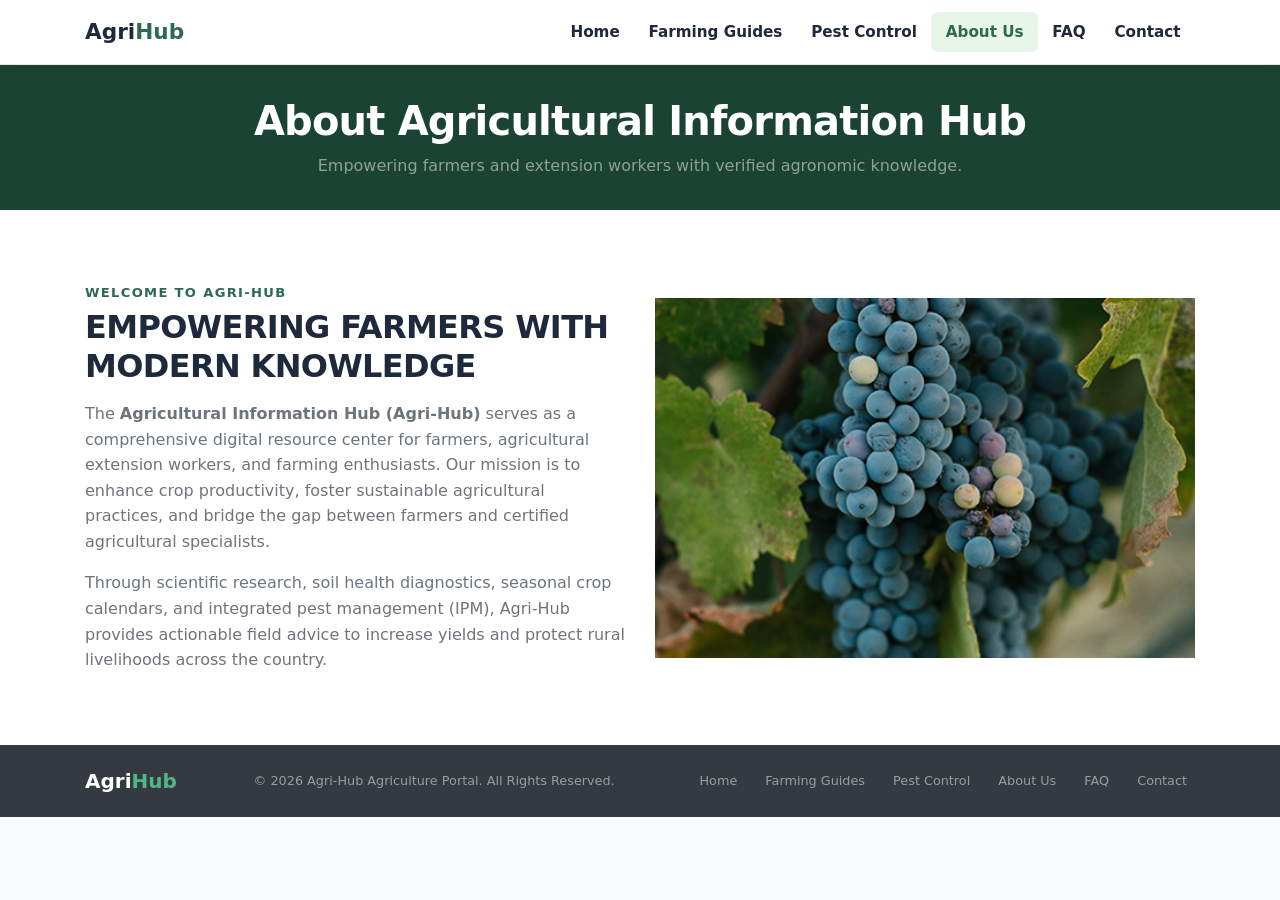
==== commit ce2cb805: "issue fix" ====
--- a/about.html
+++ b/about.html
@@ -4,199 +4,96 @@
    <meta charset="utf-8">
    <meta http-equiv="X-UA-Compatible" content="IE=edge">
    <meta name="viewport" content="width=device-width, initial-scale=1">
-   <title>About Us - AgriHub</title>
+   <title>About Us | Agri-Hub</title>
    
    <link rel="stylesheet" href="css/bootstrap.min.css">
    <link rel="stylesheet" href="css/style.css">
-   <link rel="stylesheet" href="css/responsive.css">
    <link rel="icon" href="images/fevicon.png" type="image/gif" />
-   <link rel="stylesheet" href="css/owl.carousel.min.css">
-   <link rel="stylesheet" href="https://cdnjs.cloudflare.com/ajax/libs/font-awesome/6.7.2/css/all.min.css">
-   <link rel="stylesheet" href="css/bootstrap-datepicker.min.css">
 </head>
-<body class="main-layout inner_page about_page">
+<body>
 
-   <!-- loader -->
-   <div class="loader_bg">
-      <div class="loader"><img src="images/loading.gif" alt="#"/></div>
-   </div>
+   <!-- Simple & Exact Header Navbar -->
+   <header class="header-area">
+      <nav class="navbar navbar-expand-lg navbar-light">
+         <div class="container">
+            <a class="navbar-brand d-flex align-items-center" href="index.html">
+               <span>Agri<span style="color: var(--primary);">Hub</span></span>
+            </a>
+            
+            <button class="navbar-toggler" type="button" data-toggle="collapse" data-target="#mainNavbar" aria-controls="mainNavbar" aria-expanded="false" aria-label="Toggle navigation">
+               <span class="navbar-toggler-icon"></span>
+            </button>
 
-   <!-- header section -->
-   <header class="header-area">
-      <div class="container-fluid px-lg-4">
+            <div class="collapse navbar-collapse" id="mainNavbar">
+               <ul class="navbar-nav ml-auto">
+                  <li class="nav-item"><a class="nav-link" href="index.html">Home</a></li>
+                  <li class="nav-item"><a class="nav-link" href="farming-guides.html">Farming Guides</a></li>
+                  <li class="nav-item"><a class="nav-link" href="pest-control.html">Pest Control</a></li>
+                  <li class="nav-item"><a class="nav-link active" href="about.html">About Us</a></li>
+                  <li class="nav-item"><a class="nav-link" href="faq.html">FAQ</a></li>
+                  <li class="nav-item"><a class="nav-link" href="contact.html">Contact</a></li>
+               </ul>
+            </div>
+         </div>
+      </nav>
+   </header>
+
+   <!-- Page Banner -->
+   <section class="py-4 text-white" style="background: var(--primary-dark);">
+      <div class="container text-center py-2">
+         <h1 class="font-weight-bold text-white mb-2">About Agricultural Information Hub</h1>
+         <p class="text-white-50 mb-0" style="font-size: 1rem;">Empowering farmers and extension workers with verified agronomic knowledge.</p>
+      </div>
+   </section>
+
+   <!-- About Content Section (Exact Same as Home Page About) -->
+   <section class="py-5 bg-white">
+      <div class="container py-4">
          <div class="row align-items-center">
-            <div class="col-lg-3 col-md-3 col-6">
-               <div class="logo">
-                  <a href="index.html" class="d-flex align-items-center font-weight-bold text-decoration-none">
-                     <i class="fa fa-leaf text-success mr-2" style="font-size: 22px;"></i>
-                     <span class="text-dark h4 font-weight-bold mb-0">Agri<span style="color: #6b7908;">Hub</span></span>
-                  </a>
+            <div class="col-lg-6 mb-4 mb-lg-0">
+               <div class="section-header mb-3">
+                  <span class="section-subtitle">Welcome to Agri-Hub</span>
+                  <h2 class="section-title">EMPOWERING FARMERS WITH MODERN KNOWLEDGE</h2>
                </div>
+               <p class="text-muted leading-relaxed mb-3">
+                  The <strong>Agricultural Information Hub (Agri-Hub)</strong> serves as a comprehensive digital resource center for farmers, agricultural extension workers, and farming enthusiasts. Our mission is to enhance crop productivity, foster sustainable agricultural practices, and bridge the gap between farmers and certified agricultural specialists.
+               </p>
+               <p class="text-muted leading-relaxed mb-0">
+                  Through scientific research, soil health diagnostics, seasonal crop calendars, and integrated pest management (IPM), Agri-Hub provides actionable field advice to increase yields and protect rural livelihoods across the country.
+               </p>
             </div>
-            <div class="col-lg-9 col-md-9 col-6">
-               <div class="navbar-area">
-                  <nav class="site-navbar">
-                     <ul class="nav-menu">
-                        <li><a href="index.html">Home</a></li>
-                        <li><a href="farming-guides.html">Farming Guides</a></li>
-                        <li><a href="crop-details.html">Crop Details</a></li>
-                        <li><a href="pest-control.html">Pest Control</a></li>
-                        <li><a class="active" href="about.html">About Us</a></li>
-                        <li><a href="faq.html">FAQ</a></li>
-                        <li><a href="contact.html">Contact</a></li>
-                     </ul>
-                  </nav>
+            <div class="col-lg-6">
+               <div class="about-img-wrap">
+                  <img src="images/about_img.jpg" alt="Farming Knowledge" class="img-fluid rounded-lg shadow-md w-100" style="height: 360px; object-fit: cover;">
                </div>
             </div>
          </div>
       </div>
-   </header>
+   </section>
 
-   <div class="full_bg"></div>
-
-   <!-- about section -->
-   <div class="about mt-5">
-      <div class="container-fluid">
-         <div class="row d_flex">
-            <div class="col-lg-6 col-md-12">
-               <div class="titlepage text_align_left">
-                  <span>About Us</span>
-                  <h2>AGRICULTURE MARKET</h2>
-                  <p>We are dedicated to revolutionizing agriculture with sustainable farming methods, fresh organic produce, and modern agricultural solutions. Our team of agronomists and farm specialists work round the clock to deliver excellence.</p>
-                  <p class="mt-3">Founded to empower rural farming communities, Agri-Hub bridges traditional field knowledge with scientific research. We strive to improve farmers' livelihoods through actionable insights, weather alerts, and sustainable cultivation practices.</p>
-               </div>
+   <!-- Simple & Clean Footer -->
+   <footer class="py-4 bg-dark text-white">
+      <div class="container">
+         <div class="d-flex flex-column flex-md-row align-items-center justify-content-between">
+            <div class="mb-2 mb-md-0 d-flex align-items-center">
+               <span class="font-weight-bold h5 mb-0 text-white">Agri<span style="color: var(--accent);">Hub</span></span>
             </div>
-            <div class="col-lg-6 col-md-12">
-               <div class="row d_flex">
-                  <div class="col-md-7">
-                     <div class="about_img">
-                        <figure><img src="images/about_img.jpg" alt="About Agri Hub"/></figure>
-                     </div>
-                  </div>
-                  <div class="col-md-5">
-                     <div class="about_img">
-                        <figure><img src="images/about_img1.jpg" alt="Agricultural Specialist"/></figure>
-                     </div>
-                  </div>
-               </div>
-            </div>
-         </div>
-      </div>
-   </div>
-
-   <!-- competencies section -->
-   <div class="choose my-5">
-      <div class="container">
-         <div class="row">
-            <div class="col-md-12">
-               <div class="titlepage text_align_center">
-                  <h2>Agricultural Competencies & Expertise</h2>
-               </div>
-            </div>
-         </div>
-         <div class="row">
-            <div class="col-md-4 mb-4">
-               <div class="card border-0 shadow-sm p-4 text-center">
-                  <h4 class="font-weight-bold text-dark"><i class="fa fa-seedling text-success mr-2"></i>Soil & Nutrient Management</h4>
-                  <div class="progress mt-3" style="height: 12px;">
-                     <div class="progress-bar bg-success" role="progressbar" style="width: 95%;" aria-valuenow="95" aria-valuemin="0" aria-valuemax="100">95%</div>
-                  </div>
-               </div>
-            </div>
-            <div class="col-md-4 mb-4">
-               <div class="card border-0 shadow-sm p-4 text-center">
-                  <h4 class="font-weight-bold text-dark"><i class="fa fa-shield-alt text-success mr-2"></i>Integrated Pest Control (IPM)</h4>
-                  <div class="progress mt-3" style="height: 12px;">
-                     <div class="progress-bar bg-success" role="progressbar" style="width: 90%;" aria-valuenow="90" aria-valuemin="0" aria-valuemax="100">90%</div>
-                  </div>
-               </div>
-            </div>
-            <div class="col-md-4 mb-4">
-               <div class="card border-0 shadow-sm p-4 text-center">
-                  <h4 class="font-weight-bold text-dark"><i class="fa fa-water text-success mr-2"></i>Smart Micro-Irrigation</h4>
-                  <div class="progress mt-3" style="height: 12px;">
-                     <div class="progress-bar bg-success" role="progressbar" style="width: 88%;" aria-valuenow="88" aria-valuemin="0" aria-valuemax="100">88%</div>
-                  </div>
-               </div>
-            </div>
-         </div>
-      </div>
-   </div>
-
-   <!-- footer -->
-   <footer>
-      <div class="footer">
-         <div class="container">
-            <div class="row">
-               <div class="col-lg-3 col-md-6 mb-4">
-                  <div class="hedingh3 text_align_left">
-                     <h3>About AgriHub</h3>
-                     <p class="text-white-50 small mt-3" style="line-height: 1.6;">Empowering farmers with verified cultivation guides, crop profiles, Integrated Pest Management (IPM), and expert advisory services.</p>
-                     <p class="text-white-50 small mb-0"><i class="fa fa-clock mr-1 text-success"></i> Support: Sun - Thu, 9 AM - 5 PM</p>
-                  </div>
-               </div>
-               <div class="col-lg-3 col-md-6 mb-4">
-                  <div class="hedingh3 text_align_left">
-                     <h3>Quick Links</h3>
-                     <ul class="menu_footer">
-                        <li><a href="index.html">Home</a></li>
-                        <li><a href="farming-guides.html">Farming Guides</a></li>
-                        <li><a href="crop-details.html">Crop Details</a></li>
-                        <li><a href="pest-control.html">Pest Control</a></li>
-                        <li><a href="about.html">About Us</a></li>
-                        <li><a href="contact.html">Contact Us</a></li>
-                     </ul>
-                  </div>
-               </div>
-               <div class="col-lg-3 col-md-6 mb-4">
-                  <div class="hedingh3 text_align_left">
-                     <h3>Agri Advisory</h3>
-                     <ul class="menu_footer">
-                        <li><a href="contact.html">Hotline: 16123</a></li>
-                        <li><a href="farming-guides.html">Soil & Fertilizers</a></li>
-                        <li><a href="pest-control.html">IPM Disease Control</a></li>
-                        <li><a href="crop-details.html">Seasonal Crop Calendar</a></li>
-                     </ul>
-                  </div>
-               </div>
-               <div class="col-lg-3 col-md-6 mb-4">
-                  <div class="hedingh3 flot_right text_align_left">
-                     <h3>Contact Us</h3>
-                     <ul class="top_infomation">
-                        <li><i class="fa fa-map-marker-alt" aria-hidden="true"></i> DAE, Farmgate, Dhaka-1215</li>
-                        <li><i class="fa fa-phone" aria-hidden="true"></i> +880 1234 567890</li>
-                        <li><i class="fa fa-envelope" aria-hidden="true"></i> <a href="mailto:info@agrihub.com">info@agrihub.com</a></li>
-                     </ul>
-                  </div>
-               </div>
-            </div>
-         </div>
-           
-         <div class="copyright">
-            <div class="container">
-               <div class="row d_flex">
-                  <div class="col-md-8">
-                     <p>© 2026 All Rights Reserved. Agri-Hub Agriculture & Farm Portal</p>
-                  </div>
-                  <div class="col-md-4">
-                     <ul class="social_icon">
-                        <li><a href="javascript:void(0)"><i class="fa-brands fa-facebook-f" aria-hidden="true"></i></a></li>
-                        <li><a href="javascript:void(0)"><i class="fa-brands fa-twitter" aria-hidden="true"></i></a></li>
-                        <li><a href="javascript:void(0)"><i class="fa-brands fa-linkedin-in" aria-hidden="true"></i></a></li>
-                     </ul>
-                  </div>
-               </div>
-            </div>
+            <p class="mb-2 mb-md-0 small text-white-50">© 2026 Agri-Hub Agriculture Portal. All Rights Reserved.</p>
+            <ul class="list-inline mb-0 small">
+               <li class="list-inline-item"><a href="index.html" class="text-white-50 px-2">Home</a></li>
+               <li class="list-inline-item"><a href="farming-guides.html" class="text-white-50 px-2">Farming Guides</a></li>
+               <li class="list-inline-item"><a href="pest-control.html" class="text-white-50 px-2">Pest Control</a></li>
+               <li class="list-inline-item"><a href="about.html" class="text-white-50 px-2">About Us</a></li>
+               <li class="list-inline-item"><a href="faq.html" class="text-white-50 px-2">FAQ</a></li>
+               <li class="list-inline-item"><a href="contact.html" class="text-white-50 px-2">Contact</a></li>
+            </ul>
          </div>
       </div>
    </footer>
 
-   <!-- Javascript files-->
+   <!-- JavaScript Dependencies -->
    <script src="js/jquery.min.js"></script>
    <script src="js/bootstrap.bundle.min.js"></script>
-   <script src="js/jquery-3.0.0.min.js"></script>
-   <script src="js/owl.carousel.min.js"></script>
-   <script src="js/bootstrap-datepicker.min.js"></script>
-   <script src="js/custom.js"></script>
+   <script src="js/app.js"></script>
 </body>
 </html>
